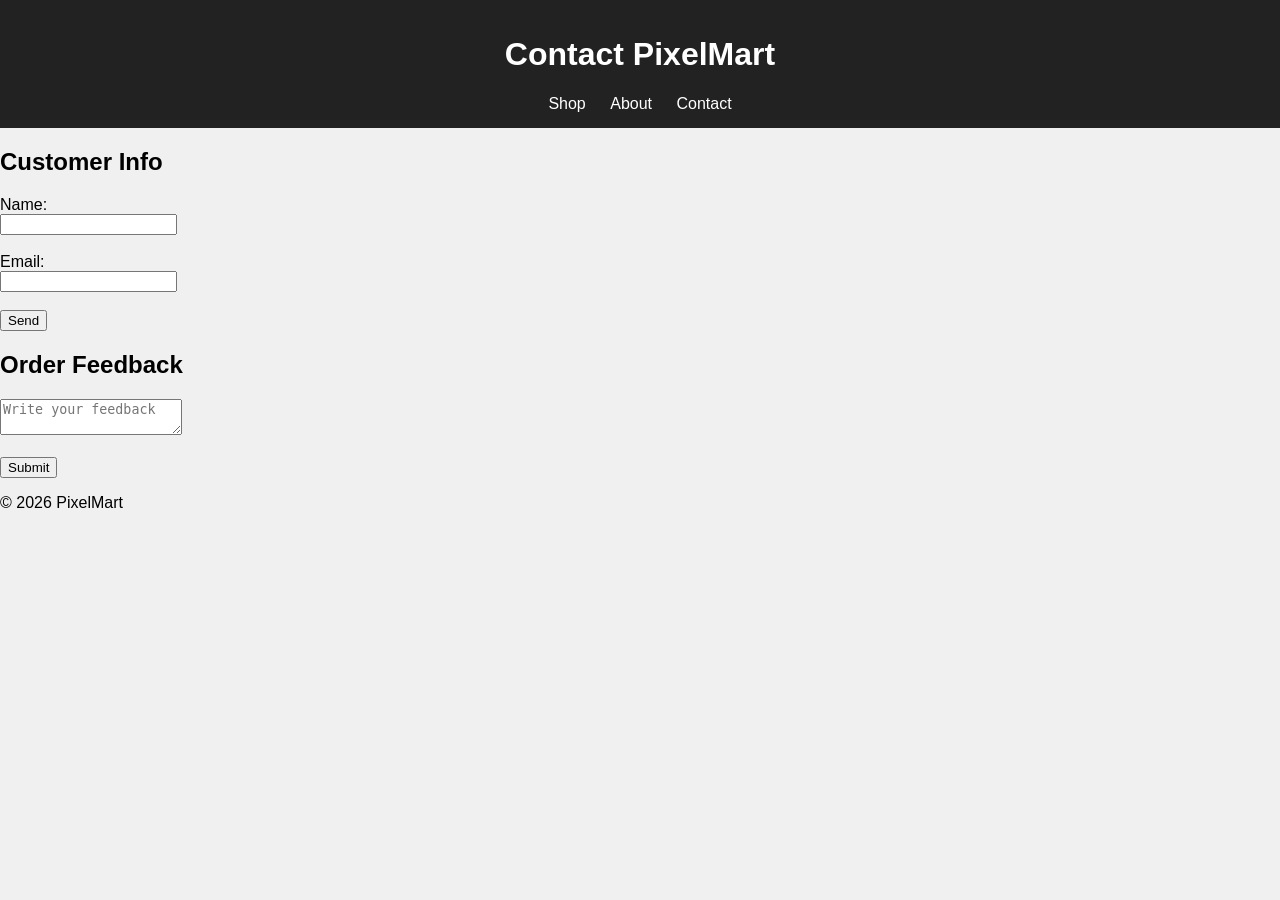
==== contact.html @ c74620e2 "Add files via upload" ====
<!DOCTYPE html>
<html>
<head>
    <title>Contact</title>
    <link rel="stylesheet" href="styles.css">
</head>

<body>

<header>
    <h1>Contact PixelMart</h1>
    <nav>
        <a href="index.html">Shop</a>
        <a href="about.html">About</a>
        <a href="contact.html">Contact</a>
    </nav>
</header>

<section>

    <h2>Customer Info</h2>

    <!-- Form 1 -->
    <form>
        Name:<br>
        <input type="text"><br><br>

        Email:<br>
        <input type="email"><br><br>

        <input type="submit" value="Send">
    </form>

    <h2>Order Feedback</h2>

    <!-- Form 2 -->
    <form>
        <textarea placeholder="Write your feedback"></textarea><br><br>
        <button type="submit">Submit</button>
    </form>

</section>

<footer>
    <p>© 2026 PixelMart</p>
</footer>

</body>
</html>
---- styles.css ----
body {
    font-family: Arial;
    margin: 0;
    background-color: #f0f0f0;
}

/* Selector 1 */
header {
    background-color: #222;
    color: white;
    padding: 15px;
    text-align: center;
}

/* Selector 2 */
nav a {
    color: white;
    margin: 10px;
    text-decoration: none;
}

/* Selector 3 (Flexbox requirement) */
.products {
    display: flex;
    justify-content: space-around;
    padding: 20px;
}

/* Selector 4 */
.card {
    background: white;
    padding: 10px;
    border-radius: 10px;
    text-align: center;
}

/* Selector 5 */
img {
    width: 150px;
}

/* Animation 1 */
.card {
    animation: slideUp 1s;
}

@keyframes slideUp {
    from {transform: translateY(50px);}
    to {transform: translateY(0);}
}

/* Animation 2 */
button:hover {
    transform: scale(1.1);
    transition: 0.3s;
}
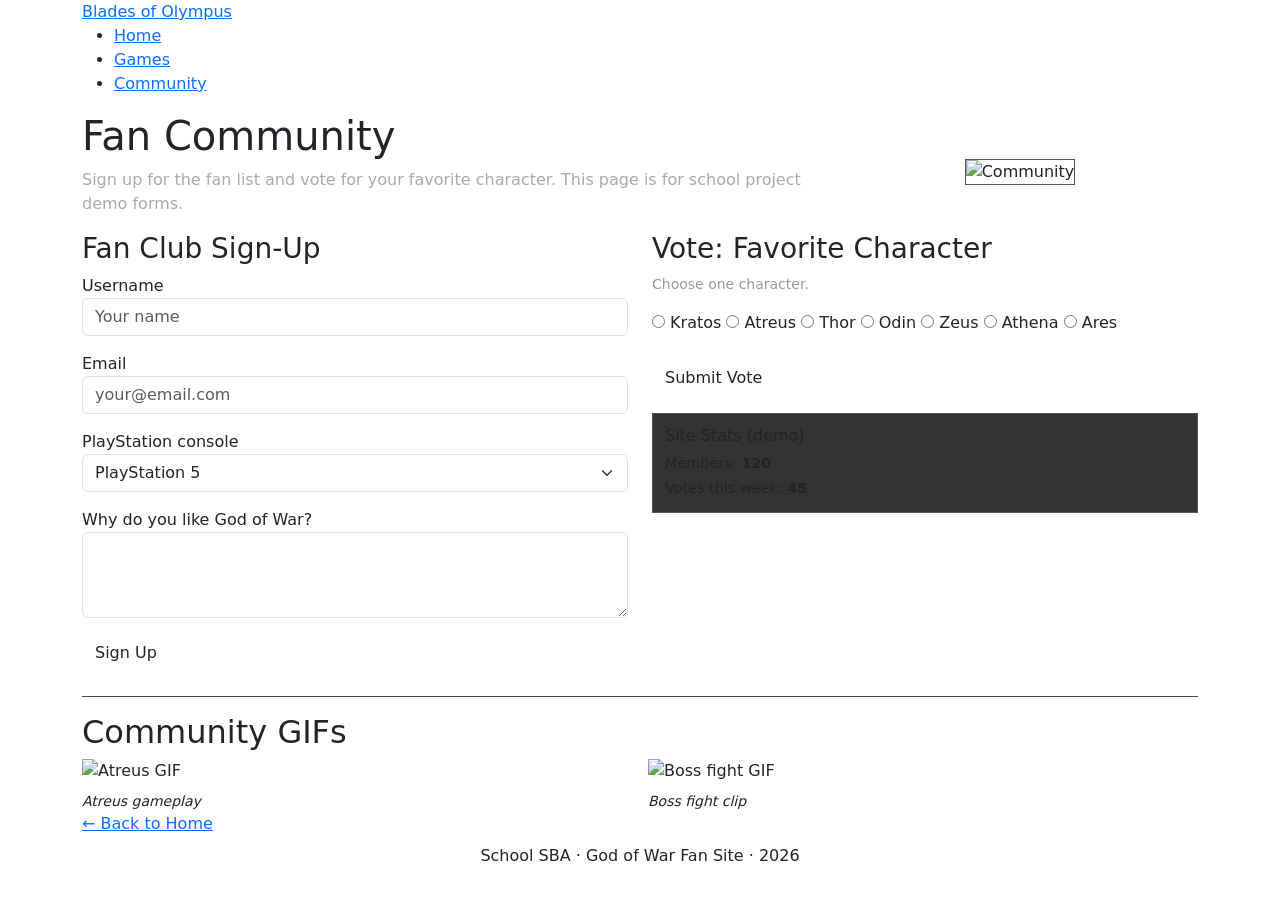
==== commit 51179f90: "Add files via upload" ====
--- a/contact.html
+++ b/contact.html
@@ -1,49 +1,168 @@
 <!DOCTYPE html>
-<html>
+<html lang="en">
 <head>
-    <title>Contact</title>
-    <link rel="stylesheet" href="styles.css">
+    <meta charset="UTF-8">
+    <meta name="viewport" content="width=device-width, initial-scale=1.0">
+    <title>Community | Blades of Olympus</title>
+    <link href="https://cdn.jsdelivr.net/npm/bootstrap@5.3.3/dist/css/bootstrap.min.css" rel="stylesheet">
+    <link rel="stylesheet" href="css/style.css">
+    <style>
+        .stats-box {
+            background-color: #333;
+            border: 1px solid #555;
+            padding: 12px;
+            font-size: 0.9rem;
+        }
+        .form-done-toggle {
+            position: absolute;
+            width: 1px;
+            height: 1px;
+            opacity: 0;
+            overflow: hidden;
+        }
+        .form-done-msg {
+            display: none;
+            margin-top: 12px;
+            padding: 10px;
+            background-color: #333;
+            border: 1px solid #555;
+            color: #b8d0b8;
+        }
+        .form-done-toggle:checked ~ .form-done-msg {
+            display: block;
+        }
+        label.btn-gow {
+            display: inline-block;
+            cursor: pointer;
+            margin-bottom: 0;
+        }
+    </style>
 </head>
-
 <body>
 
-<header>
-    <h1>Contact PixelMart</h1>
-    <nav>
-        <a href="index.html">Shop</a>
-        <a href="about.html">About</a>
-        <a href="contact.html">Contact</a>
+    <nav class="site-nav">
+        <div class="container">
+            <a class="brand-gow" href="index.html">Blades of <span>Olympus</span></a>
+            <ul class="nav-links">
+                <li><a href="index.html">Home</a></li>
+                <li><a href="games.html">Games</a></li>
+                <li><a class="active" href="contact.html">Community</a></li>
+            </ul>
+        </div>
     </nav>
-</header>
 
-<section>
+    <header class="page-header" id="community-hub">
+        <div class="container">
+            <div class="row align-items-center">
+                <div class="col-md-8">
+                    <h1>Fan Community</h1>
+                    <p style="color: #aaa;">
+                        Sign up for the fan list and vote for your favorite character.
+                        This page is for school project demo forms.
+                    </p>
+                </div>
+                <div class="col-md-4 mt-3 mt-md-0 text-center">
+                    <img src="./images/Will Atreaus Think.PNG" alt="Community" class="img-fluid" style="border: 1px solid #555;">
+                </div>
+            </div>
+        </div>
+    </header>
 
-    <h2>Customer Info</h2>
+    <main class="section-block">
+        <div class="container">
+            <div class="row g-4">
 
-    <!-- Form 1 -->
-    <form>
-        Name:<br>
-        <input type="text"><br><br>
+                <div class="col-lg-6">
+                    <section class="form-panel">
+                        <h3>Fan Club Sign-Up</h3>
+                        <form>
+                            <div class="mb-3">
+                                <label for="username">Username</label>
+                                <input type="text" class="form-control" id="username" name="username" placeholder="Your name">
+                            </div>
+                            <div class="mb-3">
+                                <label for="email">Email</label>
+                                <input type="email" class="form-control" id="email" name="email" placeholder="your@email.com">
+                            </div>
+                            <div class="mb-3">
+                                <label for="platform">PlayStation console</label>
+                                <select class="form-select" id="platform" name="platform">
+                                    <option value="ps5">PlayStation 5</option>
+                                    <option value="ps4">PlayStation 4</option>
+                                    <option value="ps3">PlayStation 3</option>
+                                    <option value="psp">PSP</option>
+                                </select>
+                            </div>
+                            <div class="mb-3">
+                                <label for="bio">Why do you like God of War?</label>
+                                <textarea class="form-control" id="bio" name="bio" rows="3"></textarea>
+                            </div>
+                            <input type="checkbox" id="signup-done" class="form-done-toggle">
+                            <label for="signup-done" class="btn btn-gow">Sign Up</label>
+                            <p class="form-done-msg">Account created</p>
+                        </form>
+                    </section>
+                </div>
 
-        Email:<br>
-        <input type="email"><br><br>
+                <div class="col-lg-6">
+                    <section class="form-panel character-vote">
+                        <h3>Vote: Favorite Character</h3>
+                        <p class="small" style="color: #999;">Choose one character.</p>
+                        <form>
+                            <fieldset>
+                                <legend class="visually-hidden">Favorite character</legend>
+                                <label><input type="radio" name="character" value="kratos"> Kratos</label>
+                                <label><input type="radio" name="character" value="atreus"> Atreus</label>
+                                <label><input type="radio" name="character" value="thor"> Thor</label>
+                                <label><input type="radio" name="character" value="odin"> Odin</label>
+                                <label><input type="radio" name="character" value="zeus"> Zeus</label>
+                                <label><input type="radio" name="character" value="athena"> Athena</label>
+                                <label><input type="radio" name="character" value="ares"> Ares</label>
+                            </fieldset>
+                            <br>
+                            <input type="checkbox" id="vote-done" class="form-done-toggle">
+                            <label for="vote-done" class="btn btn-gow">Submit Vote</label>
+                            <p class="form-done-msg">Vote Submitted</p>
+                        </form>
+                    </section>
 
-        <input type="submit" value="Send">
-    </form>
+                    <aside class="stats-box mt-3">
+                        <h4 class="h6 text-muted-red">Site Stats (demo)</h4>
+                        <p class="mb-1">Members: <strong>120</strong></p>
+                        <p class="mb-0">Votes this week: <strong>45</strong></p>
+                    </aside>
+                </div>
 
-    <h2>Order Feedback</h2>
+            </div>
 
-    <!-- Form 2 -->
-    <form>
-        <textarea placeholder="Write your feedback"></textarea><br><br>
-        <button type="submit">Submit</button>
-    </form>
+            <section class="mt-4 pt-3" style="border-top: 1px solid #444;">
+                <h2 class="section-title">Community GIFs</h2>
+                <div class="row g-3">
+                    <div class="col-md-6">
+                        <div class="gif-box">
+                            <img src="./images/You are not Kratos, Atreaus.gif" alt="Atreus GIF">
+                            <p class="mt-2 mb-0 small"><em>Atreus gameplay</em></p>
+                        </div>
+                    </div>
+                    <div class="col-md-6">
+                        <div class="gif-box">
+                            <!-- PUT BOSS GIF HERE -->
+                            <img src="./images/Kratos beating up Zeus.gif" alt="Boss fight GIF">
+                            <p class="mt-2 mb-0 small"><em>Boss fight clip</em></p>
+                        </div>
+                    </div>
+                </div>
+            </section>
 
-</section>
+        </div>
+    </main>
 
-<footer>
-    <p>© 2026 PixelMart</p>
-</footer>
+    <footer class="site-footer">
+        <div class="container">
+            <p class="mb-2"><a href="index.html">← Back to Home</a></p>
+            <p class="footer-copy text-center">School SBA · God of War Fan Site · 2026</p>
+        </div>
+    </footer>
 
 </body>
-</html>+</html>
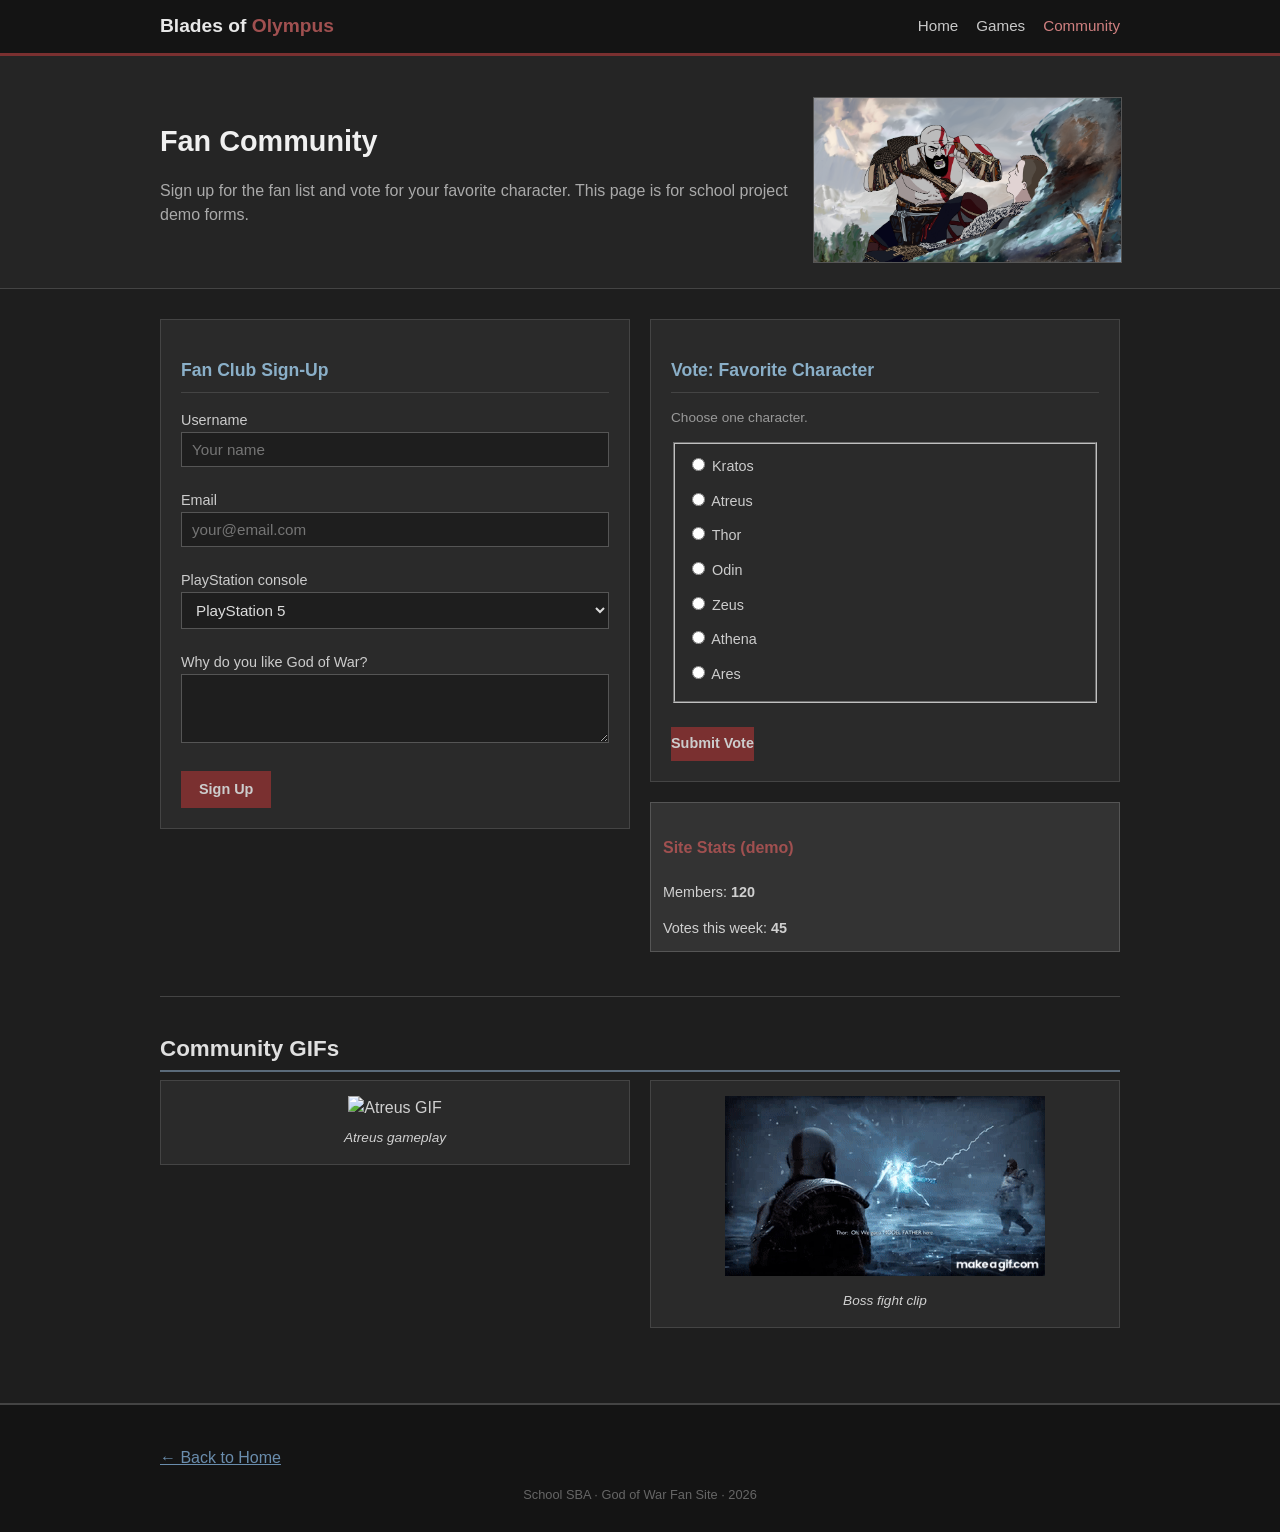
==== commit 3c137ffb: "Add files via upload" ====
--- a/contact.html
+++ b/contact.html
@@ -4,8 +4,7 @@
     <meta charset="UTF-8">
     <meta name="viewport" content="width=device-width, initial-scale=1.0">
     <title>Community | Blades of Olympus</title>
-    <link href="https://cdn.jsdelivr.net/npm/bootstrap@5.3.3/dist/css/bootstrap.min.css" rel="stylesheet">
-    <link rel="stylesheet" href="css/style.css">
+    <link rel="stylesheet" href="style.css">
     <style>
         .stats-box {
             background-color: #333;
@@ -146,8 +145,7 @@
                     </div>
                     <div class="col-md-6">
                         <div class="gif-box">
-                            <!-- PUT BOSS GIF HERE -->
-                            <img src="./images/Kratos beating up Zeus.gif" alt="Boss fight GIF">
+                            <img src="./images/Kratos Boss fight.gif" alt="Boss fight GIF">
                             <p class="mt-2 mb-0 small"><em>Boss fight clip</em></p>
                         </div>
                     </div>
--- a/style.css
+++ b/style.css
@@ -0,0 +1,540 @@
+body {
+    font-family: Arial, Helvetica, sans-serif;
+    background-color: #1e1e1e;
+    color: #d0d0d0;
+    line-height: 1.5;
+    margin: 0;
+}
+
+h1, h2, h3, h4 {
+    color: #f0f0f0;
+    font-weight: bold;
+}
+
+a {
+    color: #6a8dad;
+    text-decoration: underline;
+}
+
+a:hover {
+    color: #a05050;
+}
+
+.site-nav {
+    background-color: #141414;
+    border-bottom: 3px solid #7a3030;
+    padding: 12px 0;
+}
+
+.site-nav .container {
+    display: flex;
+    flex-wrap: wrap;
+    align-items: center;
+    justify-content: space-between;
+    gap: 10px;
+}
+
+.brand-gow {
+    color: #e8e8e8;
+    font-weight: bold;
+    font-size: 1.2rem;
+    text-decoration: none;
+}
+
+.brand-gow:hover {
+    color: #a05050;
+}
+
+.brand-gow span {
+    color: #a05050;
+}
+
+.brand-gow:hover span {
+    color: #a05050;
+}
+
+.nav-links {
+    list-style: none;
+    margin: 0;
+    padding: 0;
+    display: flex;
+    flex-wrap: wrap;
+    gap: 5px 18px;
+}
+
+.nav-links a {
+    color: #c8c8c8;
+    text-decoration: none;
+    font-size: 0.95rem;
+}
+
+.nav-links a:hover,
+.nav-links a.active {
+    color: #d08080;
+}
+
+.page-header {
+    background-color: #252525;
+    border-bottom: 1px solid #444;
+    padding: 25px 0;
+}
+
+.page-header h1 {
+    font-size: 1.8rem;
+    margin-bottom: 8px;
+}
+
+.section-block {
+    padding: 30px 0;
+}
+
+.section-title {
+    font-size: 1.4rem;
+    color: #e0e0e0;
+    border-bottom: 2px solid #5a6a7a;
+    padding-bottom: 5px;
+    margin-bottom: 8px;
+}
+
+.section-sub {
+    color: #999;
+    font-size: 0.9rem;
+    margin-bottom: 20px;
+}
+
+.bg-alt {
+    background-color: #242424;
+}
+
+.news-card {
+    background-color: #2a2a2a;
+    border: 1px solid #444;
+    height: 100%;
+    animation: fadeIn 1.2s ease;
+}
+
+.news-card:hover {
+    background-color: #303030;
+}
+
+.news-card img {
+    width: 100%;
+    height: 160px;
+    object-fit: cover;
+    display: block;
+    border-bottom: 1px solid #444;
+}
+
+.news-card .card-body {
+    padding: 12px 15px;
+}
+
+.news-card h3 {
+    font-size: 1rem;
+    color: #eee;
+    margin-bottom: 6px;
+}
+
+.news-card p {
+    font-size: 0.85rem;
+    color: #aaa;
+    margin: 0;
+}
+
+.card-meta {
+    font-size: 0.75rem;
+    color: #a05050;
+    margin-bottom: 4px;
+}
+
+.featured-box {
+    background-color: #2a2a2a;
+    border: 1px solid #444;
+    border-left: 4px solid #7a3030;
+    padding: 20px;
+}
+
+.featured-box blockquote {
+    border-left: 3px solid #5a6a7a;
+    padding-left: 15px;
+    margin: 12px 0;
+    color: #bbb;
+    font-style: italic;
+}
+
+.side-box {
+    background-color: #2a2a2a;
+    border: 1px solid #444;
+    padding: 15px;
+    text-align: center;
+}
+
+.gif-box {
+    background-color: #2a2a2a;
+    border: 1px solid #444;
+    padding: 15px;
+    text-align: center;
+}
+
+.gif-box img {
+    max-width: 100%;
+}
+
+.games-table {
+    width: 100%;
+    border-collapse: collapse;
+    background-color: #2a2a2a;
+    border: 1px solid #444;
+    animation: slideUp 1s ease;
+}
+
+.games-table th,
+.games-table td {
+    padding: 10px 12px;
+    border: 1px solid #444;
+    text-align: left;
+}
+
+.games-table thead {
+    background-color: #333;
+}
+
+.games-table th {
+    color: #8aafc8;
+    font-size: 0.85rem;
+}
+
+.games-table tbody tr:hover {
+    background-color: #333;
+}
+
+.gallery-thumb {
+    border: 1px solid #444;
+    margin-bottom: 15px;
+    background-color: #2a2a2a;
+}
+
+.gallery-thumb img {
+    width: 100%;
+    height: 180px;
+    object-fit: cover;
+    display: block;
+}
+
+.gallery-thumb:hover {
+    border-color: #6a8dad;
+}
+
+.gallery-thumb figcaption {
+    padding: 8px 10px;
+    font-size: 0.85rem;
+    color: #bbb;
+    border-top: 1px solid #444;
+}
+
+.poll-box {
+    background-color: #2a2a2a;
+    border: 1px solid #444;
+    padding: 20px;
+}
+
+#community-hub {
+    scroll-margin-top: 70px;
+}
+
+.form-panel {
+    background-color: #2a2a2a;
+    border: 1px solid #444;
+    padding: 20px;
+    margin-bottom: 20px;
+}
+
+.form-panel h3 {
+    color: #8aafc8;
+    font-size: 1.1rem;
+    margin-bottom: 15px;
+    border-bottom: 1px solid #444;
+    padding-bottom: 8px;
+}
+
+.form-panel label {
+    color: #ccc;
+    font-size: 0.9rem;
+}
+
+.form-panel .form-control,
+.form-panel .form-select {
+    background-color: #1e1e1e;
+    border: 1px solid #555;
+    color: #ddd;
+}
+
+.btn-gow {
+    background-color: #7a3030;
+    color: #fff;
+    border: none;
+    padding: 8px 18px;
+    font-weight: bold;
+}
+
+.btn-gow:hover {
+    background-color: #8a4040;
+    color: #fff;
+}
+
+.character-vote label {
+    display: block;
+    padding: 6px 0;
+    cursor: pointer;
+}
+
+.character-vote label:hover {
+    color: #d08080;
+}
+
+.site-footer {
+    background-color: #141414;
+    border-top: 2px solid #444;
+    padding: 25px 0 15px;
+    margin-top: 30px;
+}
+
+.site-footer address {
+    font-style: normal;
+    color: #888;
+    font-size: 0.85rem;
+}
+
+.footer-copy {
+    color: #666;
+    font-size: 0.8rem;
+    margin-top: 15px;
+}
+
+.text-muted-blue {
+    color: #8aafc8;
+}
+
+.text-muted-red {
+    color: #a05050;
+}
+
+.container {
+    max-width: 960px;
+    margin: 0 auto;
+    padding: 0 15px;
+}
+
+.row {
+    display: flex;
+    flex-wrap: wrap;
+    margin: 0 -10px;
+}
+
+.row.g-3 > [class*="col-"] {
+    margin-bottom: 15px;
+}
+
+.row.g-4 > [class*="col-"] {
+    margin-bottom: 20px;
+}
+
+[class*="col-"] {
+    box-sizing: border-box;
+    padding: 0 10px;
+    width: 100%;
+}
+
+.row.align-items-center {
+    align-items: center;
+}
+
+.col-md-4,
+.col-lg-4 {
+    width: 100%;
+}
+
+.col-md-5,
+.col-md-6,
+.col-md-7,
+.col-md-8,
+.col-lg-6,
+.col-lg-8 {
+    width: 100%;
+}
+
+.col-sm-6 {
+    width: 100%;
+}
+
+@media (min-width: 576px) {
+    .col-sm-6 {
+        width: 50%;
+    }
+}
+
+@media (min-width: 768px) {
+    .col-md-4 {
+        width: 33.333%;
+    }
+
+    .col-md-5 {
+        width: 41.666%;
+    }
+
+    .col-md-6 {
+        width: 50%;
+    }
+
+    .col-md-7 {
+        width: 58.333%;
+    }
+
+    .col-md-8 {
+        width: 66.666%;
+    }
+
+    .mt-md-0 {
+        margin-top: 0;
+    }
+
+    .row.flex-md-row-reverse {
+        flex-direction: row-reverse;
+    }
+}
+
+@media (min-width: 992px) {
+    .col-lg-4 {
+        width: 33.333%;
+    }
+
+    .col-lg-6 {
+        width: 50%;
+    }
+
+    .col-lg-8 {
+        width: 66.666%;
+    }
+}
+
+.img-fluid {
+    max-width: 100%;
+    height: auto;
+    display: block;
+}
+
+.text-center {
+    text-align: center;
+}
+
+.text-start {
+    text-align: left;
+}
+
+.small {
+    font-size: 0.85rem;
+}
+
+.h5 {
+    font-size: 1.1rem;
+}
+
+.h6 {
+    font-size: 1rem;
+}
+
+.mt-2 { margin-top: 0.5rem; }
+.mt-3 { margin-top: 1rem; }
+.mt-4 { margin-top: 1.5rem; }
+.mb-0 { margin-bottom: 0; }
+.mb-1 { margin-bottom: 0.25rem; }
+.mb-2 { margin-bottom: 0.5rem; }
+.mb-3 { margin-bottom: 1rem; }
+.pt-3 { padding-top: 1rem; }
+
+.visually-hidden {
+    position: absolute;
+    width: 1px;
+    height: 1px;
+    padding: 0;
+    margin: -1px;
+    overflow: hidden;
+    clip: rect(0, 0, 0, 0);
+    border: 0;
+}
+
+.card {
+    background-color: #2a2a2a;
+    border: 1px solid #555;
+    height: 100%;
+}
+
+.card.bg-dark {
+    background-color: #2a2a2a;
+}
+
+.card.text-light {
+    color: #d0d0d0;
+}
+
+.card.border-secondary {
+    border-color: #555;
+}
+
+.card-body {
+    padding: 15px;
+}
+
+.card-title {
+    margin-bottom: 8px;
+}
+
+.card-text {
+    margin-bottom: 10px;
+}
+
+.form-label {
+    display: block;
+    margin-bottom: 5px;
+    color: #ccc;
+}
+
+.form-control,
+.form-select {
+    width: 100%;
+    padding: 8px 10px;
+    margin-bottom: 5px;
+    background-color: #1e1e1e;
+    border: 1px solid #555;
+    color: #ddd;
+    font-family: Arial, Helvetica, sans-serif;
+    font-size: 0.95rem;
+    box-sizing: border-box;
+}
+
+textarea.form-control {
+    resize: vertical;
+}
+
+.btn {
+    display: inline-block;
+    font-family: Arial, Helvetica, sans-serif;
+    font-size: 0.95rem;
+    cursor: pointer;
+}
+
+@keyframes fadeIn {
+    from { opacity: 0; }
+    to { opacity: 1; }
+}
+
+@keyframes slideUp {
+    from {
+        opacity: 0;
+        transform: translateY(20px);
+    }
+    to {
+        opacity: 1;
+        transform: translateY(0);
+    }
+}
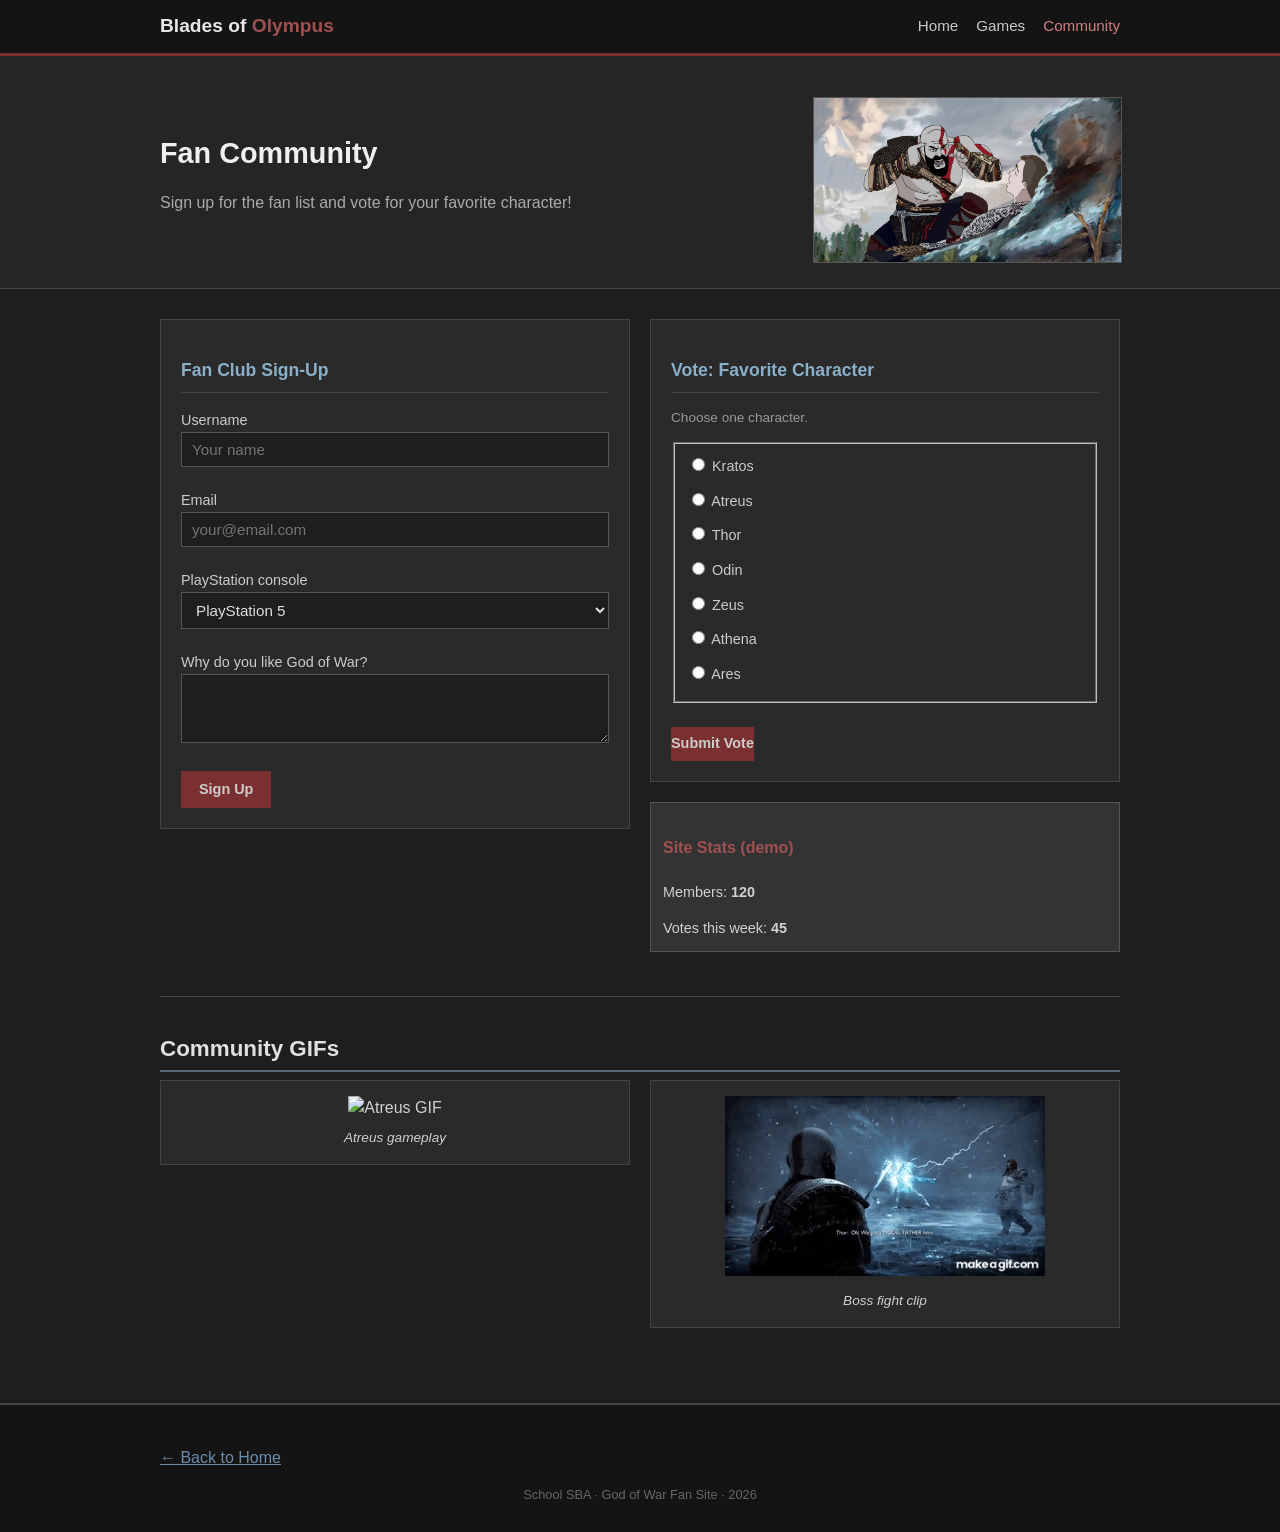
==== commit 5d32aa20: "I regret not doing git bash the first time 4 this." ====
--- a/contact.html
+++ b/contact.html
@@ -56,8 +56,7 @@
                 <div class="col-md-8">
                     <h1>Fan Community</h1>
                     <p style="color: #aaa;">
-                        Sign up for the fan list and vote for your favorite character.
-                        This page is for school project demo forms.
+                        Sign up for the fan list and vote for your favorite character!
                     </p>
                 </div>
                 <div class="col-md-4 mt-3 mt-md-0 text-center">
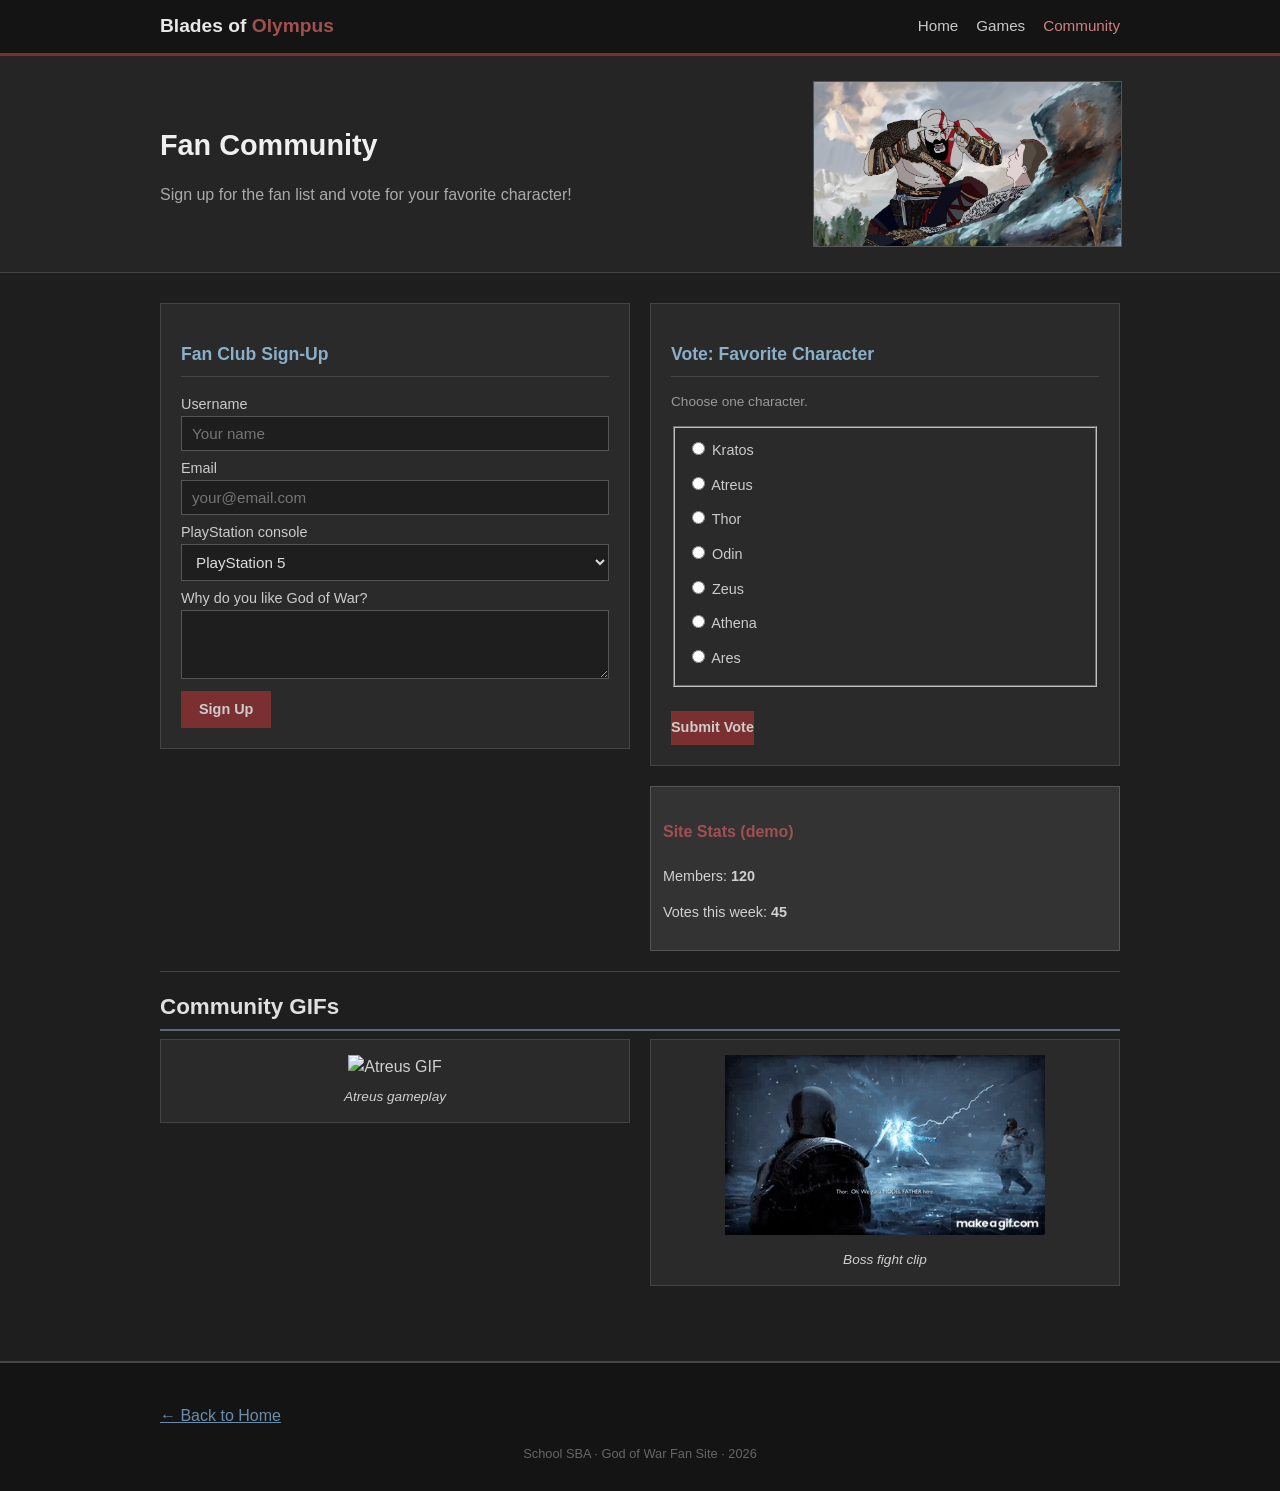
==== commit 76ab5746: "I Regret not Making this a git Repo the first time" ====
--- a/contact.html
+++ b/contact.html
@@ -1,165 +1,165 @@
-<!DOCTYPE html>
-<html lang="en">
-<head>
-    <meta charset="UTF-8">
-    <meta name="viewport" content="width=device-width, initial-scale=1.0">
-    <title>Community | Blades of Olympus</title>
-    <link rel="stylesheet" href="style.css">
-    <style>
-        .stats-box {
-            background-color: #333;
-            border: 1px solid #555;
-            padding: 12px;
-            font-size: 0.9rem;
-        }
-        .form-done-toggle {
-            position: absolute;
-            width: 1px;
-            height: 1px;
-            opacity: 0;
-            overflow: hidden;
-        }
-        .form-done-msg {
-            display: none;
-            margin-top: 12px;
-            padding: 10px;
-            background-color: #333;
-            border: 1px solid #555;
-            color: #b8d0b8;
-        }
-        .form-done-toggle:checked ~ .form-done-msg {
-            display: block;
-        }
-        label.btn-gow {
-            display: inline-block;
-            cursor: pointer;
-            margin-bottom: 0;
-        }
-    </style>
-</head>
-<body>
-
-    <nav class="site-nav">
-        <div class="container">
-            <a class="brand-gow" href="index.html">Blades of <span>Olympus</span></a>
-            <ul class="nav-links">
-                <li><a href="index.html">Home</a></li>
-                <li><a href="games.html">Games</a></li>
-                <li><a class="active" href="contact.html">Community</a></li>
-            </ul>
-        </div>
-    </nav>
-
-    <header class="page-header" id="community-hub">
-        <div class="container">
-            <div class="row align-items-center">
-                <div class="col-md-8">
-                    <h1>Fan Community</h1>
-                    <p style="color: #aaa;">
-                        Sign up for the fan list and vote for your favorite character!
-                    </p>
-                </div>
-                <div class="col-md-4 mt-3 mt-md-0 text-center">
-                    <img src="./images/Will Atreaus Think.PNG" alt="Community" class="img-fluid" style="border: 1px solid #555;">
-                </div>
-            </div>
-        </div>
-    </header>
-
-    <main class="section-block">
-        <div class="container">
-            <div class="row g-4">
-
-                <div class="col-lg-6">
-                    <section class="form-panel">
-                        <h3>Fan Club Sign-Up</h3>
-                        <form>
-                            <div class="mb-3">
-                                <label for="username">Username</label>
-                                <input type="text" class="form-control" id="username" name="username" placeholder="Your name">
-                            </div>
-                            <div class="mb-3">
-                                <label for="email">Email</label>
-                                <input type="email" class="form-control" id="email" name="email" placeholder="your@email.com">
-                            </div>
-                            <div class="mb-3">
-                                <label for="platform">PlayStation console</label>
-                                <select class="form-select" id="platform" name="platform">
-                                    <option value="ps5">PlayStation 5</option>
-                                    <option value="ps4">PlayStation 4</option>
-                                    <option value="ps3">PlayStation 3</option>
-                                    <option value="psp">PSP</option>
-                                </select>
-                            </div>
-                            <div class="mb-3">
-                                <label for="bio">Why do you like God of War?</label>
-                                <textarea class="form-control" id="bio" name="bio" rows="3"></textarea>
-                            </div>
-                            <input type="checkbox" id="signup-done" class="form-done-toggle">
-                            <label for="signup-done" class="btn btn-gow">Sign Up</label>
-                            <p class="form-done-msg">Account created</p>
-                        </form>
-                    </section>
-                </div>
-
-                <div class="col-lg-6">
-                    <section class="form-panel character-vote">
-                        <h3>Vote: Favorite Character</h3>
-                        <p class="small" style="color: #999;">Choose one character.</p>
-                        <form>
-                            <fieldset>
-                                <legend class="visually-hidden">Favorite character</legend>
-                                <label><input type="radio" name="character" value="kratos"> Kratos</label>
-                                <label><input type="radio" name="character" value="atreus"> Atreus</label>
-                                <label><input type="radio" name="character" value="thor"> Thor</label>
-                                <label><input type="radio" name="character" value="odin"> Odin</label>
-                                <label><input type="radio" name="character" value="zeus"> Zeus</label>
-                                <label><input type="radio" name="character" value="athena"> Athena</label>
-                                <label><input type="radio" name="character" value="ares"> Ares</label>
-                            </fieldset>
-                            <br>
-                            <input type="checkbox" id="vote-done" class="form-done-toggle">
-                            <label for="vote-done" class="btn btn-gow">Submit Vote</label>
-                            <p class="form-done-msg">Vote Submitted</p>
-                        </form>
-                    </section>
-
-                    <aside class="stats-box mt-3">
-                        <h4 class="h6 text-muted-red">Site Stats (demo)</h4>
-                        <p class="mb-1">Members: <strong>120</strong></p>
-                        <p class="mb-0">Votes this week: <strong>45</strong></p>
-                    </aside>
-                </div>
-
-            </div>
-
-            <section class="mt-4 pt-3" style="border-top: 1px solid #444;">
-                <h2 class="section-title">Community GIFs</h2>
-                <div class="row g-3">
-                    <div class="col-md-6">
-                        <div class="gif-box">
-                            <img src="./images/You are not Kratos, Atreaus.gif" alt="Atreus GIF">
-                            <p class="mt-2 mb-0 small"><em>Atreus gameplay</em></p>
-                        </div>
-                    </div>
-                    <div class="col-md-6">
-                        <div class="gif-box">
-                            <img src="./images/Kratos Boss fight.gif" alt="Boss fight GIF">
-                            <p class="mt-2 mb-0 small"><em>Boss fight clip</em></p>
-                        </div>
-                    </div>
-                </div>
-            </section>
-
-        </div>
-    </main>
-
-    <footer class="site-footer">
-        <div class="container">
-            <p class="mb-2"><a href="index.html">← Back to Home</a></p>
-            <p class="footer-copy text-center">School SBA · God of War Fan Site · 2026</p>
-        </div>
-    </footer>
-
-</body>
-</html>
+<!DOCTYPE html>
+<html lang="en">
+<head>
+    <meta charset="UTF-8">
+    <meta name="viewport" content="width=device-width, initial-scale=1.0">
+    <title>Community | Blades of Olympus</title>
+    <link rel="stylesheet" href="style.css">
+    <style>
+        .stats-box {
+            background-color: #333;
+            border: 1px solid #555;
+            padding: 12px;
+            font-size: 0.9rem;
+        }
+        .form-done-toggle {
+            position: absolute;
+            width: 1px;
+            height: 1px;
+            opacity: 0;
+            overflow: hidden;
+        }
+        .form-done-msg {
+            display: none;
+            margin-top: 12px;
+            padding: 10px;
+            background-color: #333;
+            border: 1px solid #555;
+            color: #b8d0b8;
+        }
+        .form-done-toggle:checked ~ .form-done-msg {
+            display: block;
+        }
+        label.btn-gow {
+            display: inline-block;
+            cursor: pointer;
+            margin-bottom: 0;
+        }
+    </style>
+</head>
+<body>
+
+    <nav class="site-nav">
+        <div class="container">
+            <a class="brand-gow" href="index.html">Blades of <span>Olympus</span></a>
+            <ul class="nav-links">
+                <li><a href="index.html">Home</a></li>
+                <li><a href="games.html">Games</a></li>
+                <li><a class="active" href="contact.html">Community</a></li>
+            </ul>
+        </div>
+    </nav>
+
+    <header class="page-header" id="community-hub">
+        <div class="container">
+            <div class="row align-items-center">
+                <div class="col-md-8">
+                    <h1>Fan Community</h1>
+                    <p style="color: #aaa;">
+                        Sign up for the fan list and vote for your favorite character!
+                    </p>
+                </div>
+                <div class="col-md-4 mt-3 mt-md-0 text-center">
+                    <img src="./images/Will Atreaus Think.PNG" alt="Community" class="img-fluid" style="border: 1px solid #555;">
+                </div>
+            </div>
+        </div>
+    </header>
+
+    <main class="section-block">
+        <div class="container">
+            <div class="row g-4">
+
+                <div class="col-lg-6">
+                    <section class="form-panel">
+                        <h3>Fan Club Sign-Up</h3>
+                        <form>
+                            <div class="mb-3">
+                                <label for="username">Username</label>
+                                <input type="text" class="form-control" id="username" name="username" placeholder="Your name">
+                            </div>
+                            <div class="mb-3">
+                                <label for="email">Email</label>
+                                <input type="email" class="form-control" id="email" name="email" placeholder="your@email.com">
+                            </div>
+                            <div class="mb-3">
+                                <label for="platform">PlayStation console</label>
+                                <select class="form-select" id="platform" name="platform">
+                                    <option value="ps5">PlayStation 5</option>
+                                    <option value="ps4">PlayStation 4</option>
+                                    <option value="ps3">PlayStation 3</option>
+                                    <option value="psp">PSP</option>
+                                </select>
+                            </div>
+                            <div class="mb-3">
+                                <label for="bio">Why do you like God of War?</label>
+                                <textarea class="form-control" id="bio" name="bio" rows="3"></textarea>
+                            </div>
+                            <input type="checkbox" id="signup-done" class="form-done-toggle">
+                            <label for="signup-done" class="btn btn-gow">Sign Up</label>
+                            <p class="form-done-msg">Account created</p>
+                        </form>
+                    </section>
+                </div>
+
+                <div class="col-lg-6">
+                    <section class="form-panel character-vote">
+                        <h3>Vote: Favorite Character</h3>
+                        <p class="small" style="color: #999;">Choose one character.</p>
+                        <form>
+                            <fieldset>
+                                <legend class="visually-hidden">Favorite character</legend>
+                                <label><input type="radio" name="character" value="kratos"> Kratos</label>
+                                <label><input type="radio" name="character" value="atreus"> Atreus</label>
+                                <label><input type="radio" name="character" value="thor"> Thor</label>
+                                <label><input type="radio" name="character" value="odin"> Odin</label>
+                                <label><input type="radio" name="character" value="zeus"> Zeus</label>
+                                <label><input type="radio" name="character" value="athena"> Athena</label>
+                                <label><input type="radio" name="character" value="ares"> Ares</label>
+                            </fieldset>
+                            <br>
+                            <input type="checkbox" id="vote-done" class="form-done-toggle">
+                            <label for="vote-done" class="btn btn-gow">Submit Vote</label>
+                            <p class="form-done-msg">Vote Submitted</p>
+                        </form>
+                    </section>
+
+                    <aside class="stats-box mt-3">
+                        <h4 class="h6 text-muted-red">Site Stats (demo)</h4>
+                        <p class="mb-1">Members: <strong>120</strong></p>
+                        <p class="mb-0">Votes this week: <strong>45</strong></p>
+                    </aside>
+                </div>
+
+            </div>
+
+            <section class="mt-4 pt-3" style="border-top: 1px solid #444;">
+                <h2 class="section-title">Community GIFs</h2>
+                <div class="row g-3">
+                    <div class="col-md-6">
+                        <div class="gif-box">
+                            <img src="./images/You are not Kratos, Atreaus.gif" alt="Atreus GIF">
+                            <p class="small" style="margin-top: 0.5rem; margin-bottom: 0;"><em>Atreus gameplay</em></p>
+                        </div>
+                    </div>
+                    <div class="col-md-6">
+                        <div class="gif-box">
+                            <img src="./images/Kratos Boss fight.gif" alt="Boss fight GIF">
+                            <p class="small" style="margin-top: 0.5rem; margin-bottom: 0;"><em>Boss fight clip</em></p>
+                        </div>
+                    </div>
+                </div>
+            </section>
+
+        </div>
+    </main>
+
+    <footer class="site-footer">
+        <div class="container">
+            <p class="mb-2"><a href="index.html">← Back to Home</a></p>
+            <p class="footer-copy text-center">School SBA · God of War Fan Site · 2026</p>
+        </div>
+    </footer>
+
+</body>
+</html>
--- a/style.css
+++ b/style.css
@@ -1,540 +1,537 @@
-body {
-    font-family: Arial, Helvetica, sans-serif;
-    background-color: #1e1e1e;
-    color: #d0d0d0;
-    line-height: 1.5;
-    margin: 0;
-}
-
-h1, h2, h3, h4 {
-    color: #f0f0f0;
-    font-weight: bold;
-}
-
-a {
-    color: #6a8dad;
-    text-decoration: underline;
-}
-
-a:hover {
-    color: #a05050;
-}
-
-.site-nav {
-    background-color: #141414;
-    border-bottom: 3px solid #7a3030;
-    padding: 12px 0;
-}
-
-.site-nav .container {
-    display: flex;
-    flex-wrap: wrap;
-    align-items: center;
-    justify-content: space-between;
-    gap: 10px;
-}
-
-.brand-gow {
-    color: #e8e8e8;
-    font-weight: bold;
-    font-size: 1.2rem;
-    text-decoration: none;
-}
-
-.brand-gow:hover {
-    color: #a05050;
-}
-
-.brand-gow span {
-    color: #a05050;
-}
-
-.brand-gow:hover span {
-    color: #a05050;
-}
-
-.nav-links {
-    list-style: none;
-    margin: 0;
-    padding: 0;
-    display: flex;
-    flex-wrap: wrap;
-    gap: 5px 18px;
-}
-
-.nav-links a {
-    color: #c8c8c8;
-    text-decoration: none;
-    font-size: 0.95rem;
-}
-
-.nav-links a:hover,
-.nav-links a.active {
-    color: #d08080;
-}
-
-.page-header {
-    background-color: #252525;
-    border-bottom: 1px solid #444;
-    padding: 25px 0;
-}
-
-.page-header h1 {
-    font-size: 1.8rem;
-    margin-bottom: 8px;
-}
-
-.section-block {
-    padding: 30px 0;
-}
-
-.section-title {
-    font-size: 1.4rem;
-    color: #e0e0e0;
-    border-bottom: 2px solid #5a6a7a;
-    padding-bottom: 5px;
-    margin-bottom: 8px;
-}
-
-.section-sub {
-    color: #999;
-    font-size: 0.9rem;
-    margin-bottom: 20px;
-}
-
-.bg-alt {
-    background-color: #242424;
-}
-
-.news-card {
-    background-color: #2a2a2a;
-    border: 1px solid #444;
-    height: 100%;
-    animation: fadeIn 1.2s ease;
-}
-
-.news-card:hover {
-    background-color: #303030;
-}
-
-.news-card img {
-    width: 100%;
-    height: 160px;
-    object-fit: cover;
-    display: block;
-    border-bottom: 1px solid #444;
-}
-
-.news-card .card-body {
-    padding: 12px 15px;
-}
-
-.news-card h3 {
-    font-size: 1rem;
-    color: #eee;
-    margin-bottom: 6px;
-}
-
-.news-card p {
-    font-size: 0.85rem;
-    color: #aaa;
-    margin: 0;
-}
-
-.card-meta {
-    font-size: 0.75rem;
-    color: #a05050;
-    margin-bottom: 4px;
-}
-
-.featured-box {
-    background-color: #2a2a2a;
-    border: 1px solid #444;
-    border-left: 4px solid #7a3030;
-    padding: 20px;
-}
-
-.featured-box blockquote {
-    border-left: 3px solid #5a6a7a;
-    padding-left: 15px;
-    margin: 12px 0;
-    color: #bbb;
-    font-style: italic;
-}
-
-.side-box {
-    background-color: #2a2a2a;
-    border: 1px solid #444;
-    padding: 15px;
-    text-align: center;
-}
-
-.gif-box {
-    background-color: #2a2a2a;
-    border: 1px solid #444;
-    padding: 15px;
-    text-align: center;
-}
-
-.gif-box img {
-    max-width: 100%;
-}
-
-.games-table {
-    width: 100%;
-    border-collapse: collapse;
-    background-color: #2a2a2a;
-    border: 1px solid #444;
-    animation: slideUp 1s ease;
-}
-
-.games-table th,
-.games-table td {
-    padding: 10px 12px;
-    border: 1px solid #444;
-    text-align: left;
-}
-
-.games-table thead {
-    background-color: #333;
-}
-
-.games-table th {
-    color: #8aafc8;
-    font-size: 0.85rem;
-}
-
-.games-table tbody tr:hover {
-    background-color: #333;
-}
-
-.gallery-thumb {
-    border: 1px solid #444;
-    margin-bottom: 15px;
-    background-color: #2a2a2a;
-}
-
-.gallery-thumb img {
-    width: 100%;
-    height: 180px;
-    object-fit: cover;
-    display: block;
-}
-
-.gallery-thumb:hover {
-    border-color: #6a8dad;
-}
-
-.gallery-thumb figcaption {
-    padding: 8px 10px;
-    font-size: 0.85rem;
-    color: #bbb;
-    border-top: 1px solid #444;
-}
-
-.poll-box {
-    background-color: #2a2a2a;
-    border: 1px solid #444;
-    padding: 20px;
-}
-
-#community-hub {
-    scroll-margin-top: 70px;
-}
-
-.form-panel {
-    background-color: #2a2a2a;
-    border: 1px solid #444;
-    padding: 20px;
-    margin-bottom: 20px;
-}
-
-.form-panel h3 {
-    color: #8aafc8;
-    font-size: 1.1rem;
-    margin-bottom: 15px;
-    border-bottom: 1px solid #444;
-    padding-bottom: 8px;
-}
-
-.form-panel label {
-    color: #ccc;
-    font-size: 0.9rem;
-}
-
-.form-panel .form-control,
-.form-panel .form-select {
-    background-color: #1e1e1e;
-    border: 1px solid #555;
-    color: #ddd;
-}
-
-.btn-gow {
-    background-color: #7a3030;
-    color: #fff;
-    border: none;
-    padding: 8px 18px;
-    font-weight: bold;
-}
-
-.btn-gow:hover {
-    background-color: #8a4040;
-    color: #fff;
-}
-
-.character-vote label {
-    display: block;
-    padding: 6px 0;
-    cursor: pointer;
-}
-
-.character-vote label:hover {
-    color: #d08080;
-}
-
-.site-footer {
-    background-color: #141414;
-    border-top: 2px solid #444;
-    padding: 25px 0 15px;
-    margin-top: 30px;
-}
-
-.site-footer address {
-    font-style: normal;
-    color: #888;
-    font-size: 0.85rem;
-}
-
-.footer-copy {
-    color: #666;
-    font-size: 0.8rem;
-    margin-top: 15px;
-}
-
-.text-muted-blue {
-    color: #8aafc8;
-}
-
-.text-muted-red {
-    color: #a05050;
-}
-
-.container {
-    max-width: 960px;
-    margin: 0 auto;
-    padding: 0 15px;
-}
-
-.row {
-    display: flex;
-    flex-wrap: wrap;
-    margin: 0 -10px;
-}
-
-.row.g-3 > [class*="col-"] {
-    margin-bottom: 15px;
-}
-
-.row.g-4 > [class*="col-"] {
-    margin-bottom: 20px;
-}
-
-[class*="col-"] {
-    box-sizing: border-box;
-    padding: 0 10px;
-    width: 100%;
-}
-
-.row.align-items-center {
-    align-items: center;
-}
-
-.col-md-4,
-.col-lg-4 {
-    width: 100%;
-}
-
-.col-md-5,
-.col-md-6,
-.col-md-7,
-.col-md-8,
-.col-lg-6,
-.col-lg-8 {
-    width: 100%;
-}
-
-.col-sm-6 {
-    width: 100%;
-}
-
-@media (min-width: 576px) {
-    .col-sm-6 {
-        width: 50%;
-    }
-}
-
-@media (min-width: 768px) {
-    .col-md-4 {
-        width: 33.333%;
-    }
-
-    .col-md-5 {
-        width: 41.666%;
-    }
-
-    .col-md-6 {
-        width: 50%;
-    }
-
-    .col-md-7 {
-        width: 58.333%;
-    }
-
-    .col-md-8 {
-        width: 66.666%;
-    }
-
-    .mt-md-0 {
-        margin-top: 0;
-    }
-
-    .row.flex-md-row-reverse {
-        flex-direction: row-reverse;
-    }
-}
-
-@media (min-width: 992px) {
-    .col-lg-4 {
-        width: 33.333%;
-    }
-
-    .col-lg-6 {
-        width: 50%;
-    }
-
-    .col-lg-8 {
-        width: 66.666%;
-    }
-}
-
-.img-fluid {
-    max-width: 100%;
-    height: auto;
-    display: block;
-}
-
-.text-center {
-    text-align: center;
-}
-
-.text-start {
-    text-align: left;
-}
-
-.small {
-    font-size: 0.85rem;
-}
-
-.h5 {
-    font-size: 1.1rem;
-}
-
-.h6 {
-    font-size: 1rem;
-}
-
-.mt-2 { margin-top: 0.5rem; }
-.mt-3 { margin-top: 1rem; }
-.mt-4 { margin-top: 1.5rem; }
-.mb-0 { margin-bottom: 0; }
-.mb-1 { margin-bottom: 0.25rem; }
-.mb-2 { margin-bottom: 0.5rem; }
-.mb-3 { margin-bottom: 1rem; }
-.pt-3 { padding-top: 1rem; }
-
-.visually-hidden {
-    position: absolute;
-    width: 1px;
-    height: 1px;
-    padding: 0;
-    margin: -1px;
-    overflow: hidden;
-    clip: rect(0, 0, 0, 0);
-    border: 0;
-}
-
-.card {
-    background-color: #2a2a2a;
-    border: 1px solid #555;
-    height: 100%;
-}
-
-.card.bg-dark {
-    background-color: #2a2a2a;
-}
-
-.card.text-light {
-    color: #d0d0d0;
-}
-
-.card.border-secondary {
-    border-color: #555;
-}
-
-.card-body {
-    padding: 15px;
-}
-
-.card-title {
-    margin-bottom: 8px;
-}
-
-.card-text {
-    margin-bottom: 10px;
-}
-
-.form-label {
-    display: block;
-    margin-bottom: 5px;
-    color: #ccc;
-}
-
-.form-control,
-.form-select {
-    width: 100%;
-    padding: 8px 10px;
-    margin-bottom: 5px;
-    background-color: #1e1e1e;
-    border: 1px solid #555;
-    color: #ddd;
-    font-family: Arial, Helvetica, sans-serif;
-    font-size: 0.95rem;
-    box-sizing: border-box;
-}
-
-textarea.form-control {
-    resize: vertical;
-}
-
-.btn {
-    display: inline-block;
-    font-family: Arial, Helvetica, sans-serif;
-    font-size: 0.95rem;
-    cursor: pointer;
-}
-
-@keyframes fadeIn {
-    from { opacity: 0; }
-    to { opacity: 1; }
-}
-
-@keyframes slideUp {
-    from {
-        opacity: 0;
-        transform: translateY(20px);
-    }
-    to {
-        opacity: 1;
-        transform: translateY(0);
-    }
-}
+body {
+    font-family: Arial, Helvetica, sans-serif;
+    background-color: #1e1e1e;
+    color: #d0d0d0;
+    line-height: 1.5;
+    margin: 0;
+}
+
+h1, h2, h3, h4 {
+    color: #f0f0f0;
+    font-weight: bold;
+}
+
+a {
+    color: #6a8dad;
+    text-decoration: underline;
+}
+
+a:hover {
+    color: #a05050;
+}
+
+.site-nav {
+    background-color: #141414;
+    border-bottom: 3px solid #7a3030;
+    padding: 12px 0;
+}
+
+.site-nav .container {
+    display: flex;
+    flex-wrap: wrap;
+    align-items: center;
+    justify-content: space-between;
+    gap: 10px;
+}
+
+.brand-gow {
+    color: #e8e8e8;
+    font-weight: bold;
+    font-size: 1.2rem;
+    text-decoration: none;
+}
+
+.brand-gow:hover {
+    color: #a05050;
+}
+
+.brand-gow span {
+    color: #a05050;
+}
+
+.brand-gow:hover span {
+    color: #a05050;
+}
+
+.nav-links {
+    list-style: none;
+    margin: 0;
+    padding: 0;
+    display: flex;
+    flex-wrap: wrap;
+    gap: 5px 18px;
+}
+
+.nav-links a {
+    color: #c8c8c8;
+    text-decoration: none;
+    font-size: 0.95rem;
+}
+
+.nav-links a:hover,
+.nav-links a.active {
+    color: #d08080;
+}
+
+.page-header {
+    background-color: #252525;
+    border-bottom: 1px solid #444;
+    padding: 25px 0;
+}
+
+.page-header h1 {
+    font-size: 1.8rem;
+    margin-bottom: 8px;
+}
+
+.section-block {
+    padding: 30px 0;
+}
+
+.section-title {
+    font-size: 1.4rem;
+    color: #e0e0e0;
+    border-bottom: 2px solid #5a6a7a;
+    padding-bottom: 5px;
+    margin-bottom: 8px;
+}
+
+.section-sub {
+    color: #999;
+    font-size: 0.9rem;
+    margin-bottom: 20px;
+}
+
+.bg-alt {
+    background-color: #242424;
+}
+
+.news-card {
+    background-color: #2a2a2a;
+    border: 1px solid #444;
+    height: 100%;
+    animation: fadeIn 1.2s ease;
+}
+
+.news-card:hover {
+    background-color: #303030;
+}
+
+.news-card img {
+    width: 100%;
+    height: 160px;
+    object-fit: cover;
+    display: block;
+    border-bottom: 1px solid #444;
+}
+
+.news-card .card-body {
+    padding: 12px 15px;
+}
+
+.news-card h3 {
+    font-size: 1rem;
+    color: #eee;
+    margin-bottom: 6px;
+}
+
+.news-card p {
+    font-size: 0.85rem;
+    color: #aaa;
+    margin: 0;
+}
+
+.card-meta {
+    font-size: 0.75rem;
+    color: #a05050;
+    margin-bottom: 4px;
+}
+
+.featured-box {
+    background-color: #2a2a2a;
+    border: 1px solid #444;
+    border-left: 4px solid #7a3030;
+    padding: 20px;
+}
+
+.featured-box blockquote {
+    border-left: 3px solid #5a6a7a;
+    padding-left: 15px;
+    margin: 12px 0;
+    color: #bbb;
+    font-style: italic;
+}
+
+.side-box {
+    background-color: #2a2a2a;
+    border: 1px solid #444;
+    padding: 15px;
+    text-align: center;
+}
+
+.gif-box {
+    background-color: #2a2a2a;
+    border: 1px solid #444;
+    padding: 15px;
+    text-align: center;
+}
+
+.gif-box img {
+    max-width: 100%;
+}
+
+.games-table {
+    width: 100%;
+    border-collapse: collapse;
+    background-color: #2a2a2a;
+    border: 1px solid #444;
+    animation: slideUp 1s ease;
+}
+
+.games-table th,
+.games-table td {
+    padding: 10px 12px;
+    border: 1px solid #444;
+    text-align: left;
+}
+
+.games-table thead {
+    background-color: #333;
+}
+
+.games-table th {
+    color: #8aafc8;
+    font-size: 0.85rem;
+}
+
+.games-table tbody tr:hover {
+    background-color: #333;
+}
+
+.gallery-thumb {
+    border: 1px solid #444;
+    margin-bottom: 15px;
+    background-color: #2a2a2a;
+}
+
+.gallery-thumb img {
+    width: 100%;
+    height: 180px;
+    object-fit: cover;
+    display: block;
+}
+
+.gallery-thumb:hover {
+    border-color: #6a8dad;
+}
+
+.gallery-thumb figcaption {
+    padding: 8px 10px;
+    font-size: 0.85rem;
+    color: #bbb;
+    border-top: 1px solid #444;
+}
+
+.poll-box {
+    background-color: #2a2a2a;
+    border: 1px solid #444;
+    padding: 20px;
+}
+
+#community-hub {
+    scroll-margin-top: 70px;
+}
+
+.form-panel {
+    background-color: #2a2a2a;
+    border: 1px solid #444;
+    padding: 20px;
+    margin-bottom: 20px;
+}
+
+.form-panel h3 {
+    color: #8aafc8;
+    font-size: 1.1rem;
+    margin-bottom: 15px;
+    border-bottom: 1px solid #444;
+    padding-bottom: 8px;
+}
+
+.form-panel label {
+    color: #ccc;
+    font-size: 0.9rem;
+}
+
+.form-panel .form-control,
+.form-panel .form-select {
+    background-color: #1e1e1e;
+    border: 1px solid #555;
+    color: #ddd;
+}
+
+.btn-gow {
+    background-color: #7a3030;
+    color: #fff;
+    border: none;
+    padding: 8px 18px;
+    font-weight: bold;
+}
+
+.btn-gow:hover {
+    background-color: #8a4040;
+    color: #fff;
+}
+
+.character-vote label {
+    display: block;
+    padding: 6px 0;
+    cursor: pointer;
+}
+
+.character-vote label:hover {
+    color: #d08080;
+}
+
+.site-footer {
+    background-color: #141414;
+    border-top: 2px solid #444;
+    padding: 25px 0 15px;
+    margin-top: 30px;
+}
+
+.site-footer address {
+    font-style: normal;
+    color: #888;
+    font-size: 0.85rem;
+}
+
+.footer-copy {
+    color: #666;
+    font-size: 0.8rem;
+    margin-top: 15px;
+}
+
+.text-muted-blue {
+    color: #8aafc8;
+}
+
+.text-muted-red {
+    color: #a05050;
+}
+
+.container {
+    max-width: 960px;
+    margin: 0 auto;
+    padding: 0 15px;
+}
+
+.row {
+    display: flex;
+    flex-wrap: wrap;
+    margin: 0 -10px;
+}
+
+.row.g-3 > [class*="col-"] {
+    margin-bottom: 15px;
+}
+
+.row.g-4 > [class*="col-"] {
+    margin-bottom: 20px;
+}
+
+[class*="col-"] {
+    box-sizing: border-box;
+    padding: 0 10px;
+    width: 100%;
+}
+
+.row.align-items-center {
+    align-items: center;
+}
+
+.col-md-4,
+.col-lg-4 {
+    width: 100%;
+}
+
+.col-md-5,
+.col-md-6,
+.col-md-7,
+.col-md-8,
+.col-lg-6,
+.col-lg-8 {
+    width: 100%;
+}
+
+.col-sm-6 {
+    width: 100%;
+}
+
+@media (min-width: 576px) {
+    .col-sm-6 {
+        width: 50%;
+    }
+}
+
+@media (min-width: 768px) {
+    .col-md-4 {
+        width: 33.333%;
+    }
+
+    .col-md-5 {
+        width: 41.666%;
+    }
+
+    .col-md-6 {
+        width: 50%;
+    }
+
+    .col-md-7 {
+        width: 58.333%;
+    }
+
+    .col-md-8 {
+        width: 66.666%;
+    }
+
+    .mt-md-0 {
+        margin-top: 0;
+    }
+
+    .row.flex-md-row-reverse {
+        flex-direction: row-reverse;
+    }
+}
+
+@media (min-width: 992px) {
+    .col-lg-4 {
+        width: 33.333%;
+    }
+
+    .col-lg-6 {
+        width: 50%;
+    }
+
+    .col-lg-8 {
+        width: 66.666%;
+    }
+}
+
+.img-fluid {
+    max-width: 100%;
+    height: auto;
+    display: block;
+}
+
+.text-center {
+    text-align: center;
+}
+
+.text-start {
+    text-align: left;
+}
+
+.small {
+    font-size: 0.85rem;
+}
+
+.h5 {
+    font-size: 1.1rem;
+}
+
+.h6 {
+    font-size: 1rem;
+}
+
+.visually-hidden {
+    position: absolute;
+    width: 1px;
+    height: 1px;
+    padding: 0;
+    margin: -1px;
+    overflow: hidden;
+    clip: rect(0, 0, 0, 0);
+    border: 0;
+}
+
+.card {
+    background-color: #2a2a2a;
+    border: 1px solid #555;
+    height: 100%;
+}
+
+.card.bg-dark {
+    background-color: #2a2a2a;
+}
+
+.card.text-light {
+    color: #d0d0d0;
+}
+
+.card.border-secondary {
+    border-color: #555;
+}
+
+.card-body {
+    padding: 15px;
+}
+
+.card-title {
+    margin-bottom: 8px;
+}
+
+.card-text {
+    margin-bottom: 10px;
+}
+
+.form-label {
+    display: block;
+    margin-bottom: 5px;
+    color: #ccc;
+}
+
+.form-control,
+.form-select {
+    width: 100%;
+    padding: 8px 10px;
+    margin-bottom: 5px;
+    background-color: #1e1e1e;
+    border: 1px solid #555;
+    color: #ddd;
+    font-family: Arial, Helvetica, sans-serif;
+    font-size: 0.95rem;
+    box-sizing: border-box;
+}
+
+textarea.form-control {
+    resize: vertical;
+}
+
+.btn {
+    display: inline-block;
+    font-family: Arial, Helvetica, sans-serif;
+    font-size: 0.95rem;
+    cursor: pointer;
+}
+
+@keyframes fadeIn {
+    from { opacity: 0; }
+    to { opacity: 1; }
+}
+
+@keyframes slideUp {
+    from {
+        opacity: 0;
+        transform: translateY(20px);
+    }
+    to {
+        opacity: 1;
+        transform: translateY(0);
+    }
+}
+
+
+.weapon-img-custom {
+    border: 2px solid #444;
+    margin-top: 7px;
+}
